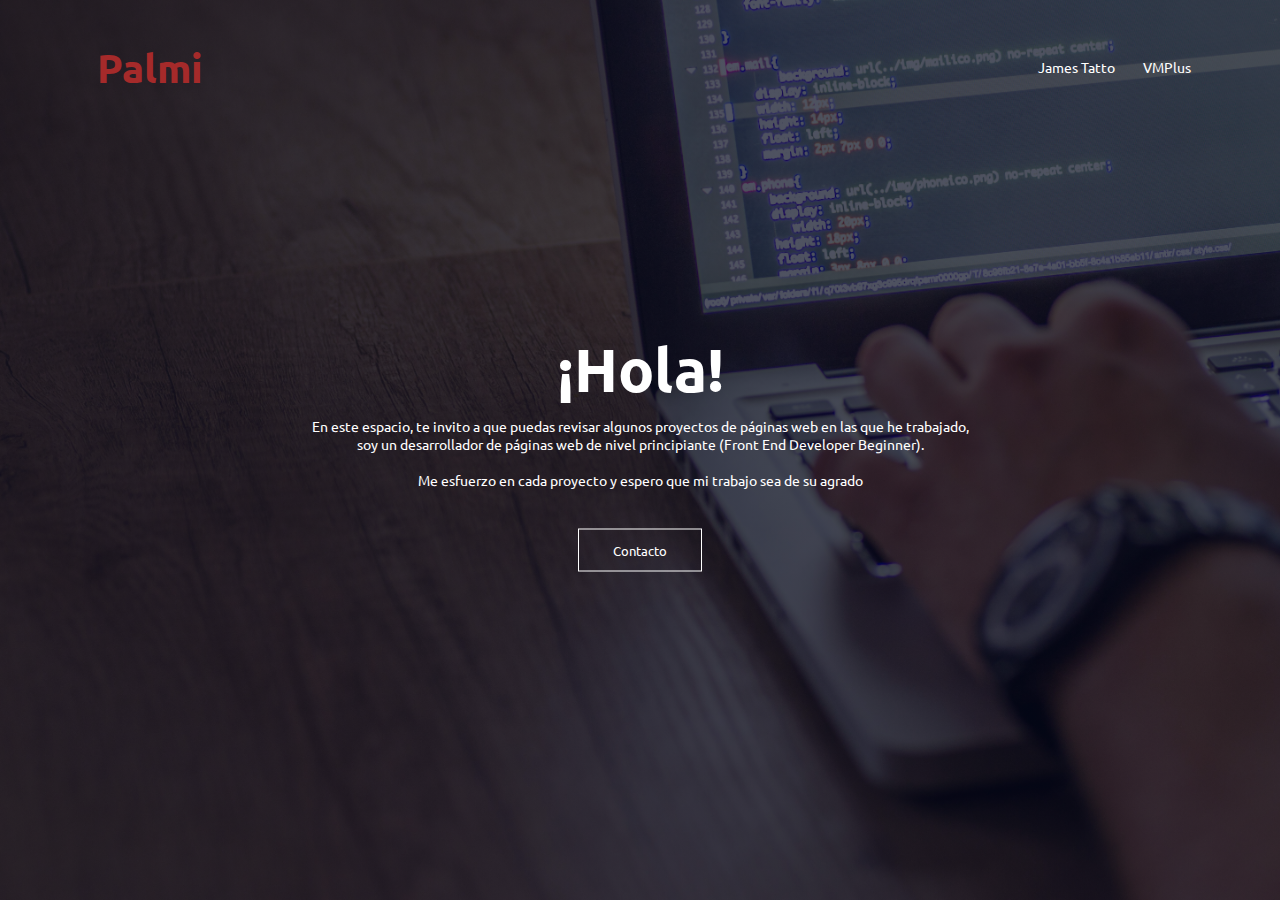
==== index.html @ 4936c3db "Update main" ====
<!DOCTYPE html>
<html lang="es">
<head>
    <meta charset="UTF-8">
    <meta name="viewport" content="width=device-width, initial-scale=1.0">
    <link rel="stylesheet" href="styles.css">
    <link rel="stylesheet" href="https://cdnjs.cloudflare.com/ajax/libs/font-awesome/6.6.0/css/all.min.css">
   
    <link rel="preconnect" href="https://fonts.googleapis.com">
    <link rel="preconnect" href="https://fonts.gstatic.com" crossorigin>
    <link href="https://fonts.googleapis.com/css2?family=Ubuntu:ital,wght@0,300;0,400;0,500;0,700;1,300;1,400;1,500;1,700&display=swap" rel="stylesheet">

    <title>Hola, soy palmi</title>
</head>

<body>

    <section class="portada">
       <nav>
        
        <p class="logo">Palmi</p>

        <div class="nav-links" id="navLinks">

            <i class="fa-solid fa-xmark" onclick="hidemenu()"></i>

            <ul>
                <li><a href="https://wpalmi.github.io/jamestatto" target="blank_">James Tatto</a></li>
                <li><a href="https://wpalmi.github.io/vmplus" target="blank_">VMPlus</a></li>
            </ul>
        </div>

        <i class="fa-solid fa-bars" onclick="showmenu()"></i>

       </nav> 


       <div class="text-box">
        <h1>¡Hola!</h1>
        <p>En este espacio, te invito a que puedas revisar algunos proyectos de páginas web en las que he trabajado,
        <br>soy un desarrollador de páginas web de nivel principiante (Front End Developer Beginner).        
        <br><br>Me esfuerzo en cada proyecto y espero que mi trabajo sea de su agrado</p>
        <a href="#" class="btn">Contacto</a>
       </div>



    </section>


    <script>
        var navLinks = document.getElementById("navLinks");
        function showmenu(){
            navLinks.style.right="0";
        }
        function hidemenu(){
            navLinks.style.right="-200px";
        }
    </script>



</body>
</html>
---- styles.css ----
*{
    margin: 0;
    padding: 0;
    font-family: "Ubuntu", sans-serif;
}

  
.portada{
    min-height: 100vh;
    width: 100%;
    background-image: linear-gradient(rgba(4,9,30,0.7),rgba(4,9,30,0.7)),url(image/pexels-goumbik-574069.jpg);
    background-position: center;
    background-size: cover;
    position: relative;
}

nav{
    display: flex;
    padding: 2% 6%;
    justify-content: space-between;
    align-items: center;
}

nav img{
    width: 150px;
}

.nav-links{
    flex: 1;
    text-align: right;
}

.nav-links ul li{
    list-style: none;
    display: inline-block;
    padding: 8px 12px;
    position: relative;
}

.nav-links ul li a{
    color: white;
    text-decoration: none;
    font-size: 14px;
}

.nav-links ul li::after{
    content: '';
    width: 0%;
    height: 2px;
    background: brown;
    display: block;
    margin: auto;
    transition: 0.5s;
}

.nav-links ul li:hover::after{
    width: 100%;
}

.logo{
    margin: 0;
    padding: 15px 20px;
    font-weight: bold;
    font-size: 40px;
    color: brown;
}

.text-box{
    width: 90%;
    color: white;
    position: absolute;
    top: 50%;
    left: 50%;
    transform: translate(-50%, -50%);
    text-align: center;
}

.text-box h1{
    font-size: 60px;
}

.text-box p{
    margin: 10px 0 40px;
    font-size: 14px;
    color: white;
}

.btn{
    display: inline-block;
    text-decoration: none;
    color: white;
    border: 1px solid white;
    padding: 12px 34px;
    font-size: 13px;
    background: transparent;
    position: relative;
    cursor: pointer;
}

.btn:hover{
    border: 1px solid white;
    background: brown;
    transition: 0.5s;
}

nav .fa-solid {
    display: none;
}

@media(max-width: 700px){
    .text-box h1{
        font-size: 20px;
    }
    .nav-links ul li{
        display: block;
    }
    .nav-links{
        position: absolute;
        background: brown;
        height: 100vh;
        width: 200px;
        top: 0;
        right: -200px;
        text-align: left;
        z-index: 2;
        transition: 1s;
    }
    nav .fa-solid{
        display: block;
        color: white;
        margin: 25px;
        font-size: 22px;
        cursor: pointer;
    }
    .nav-links ul{
        padding: 30px;
    }
}
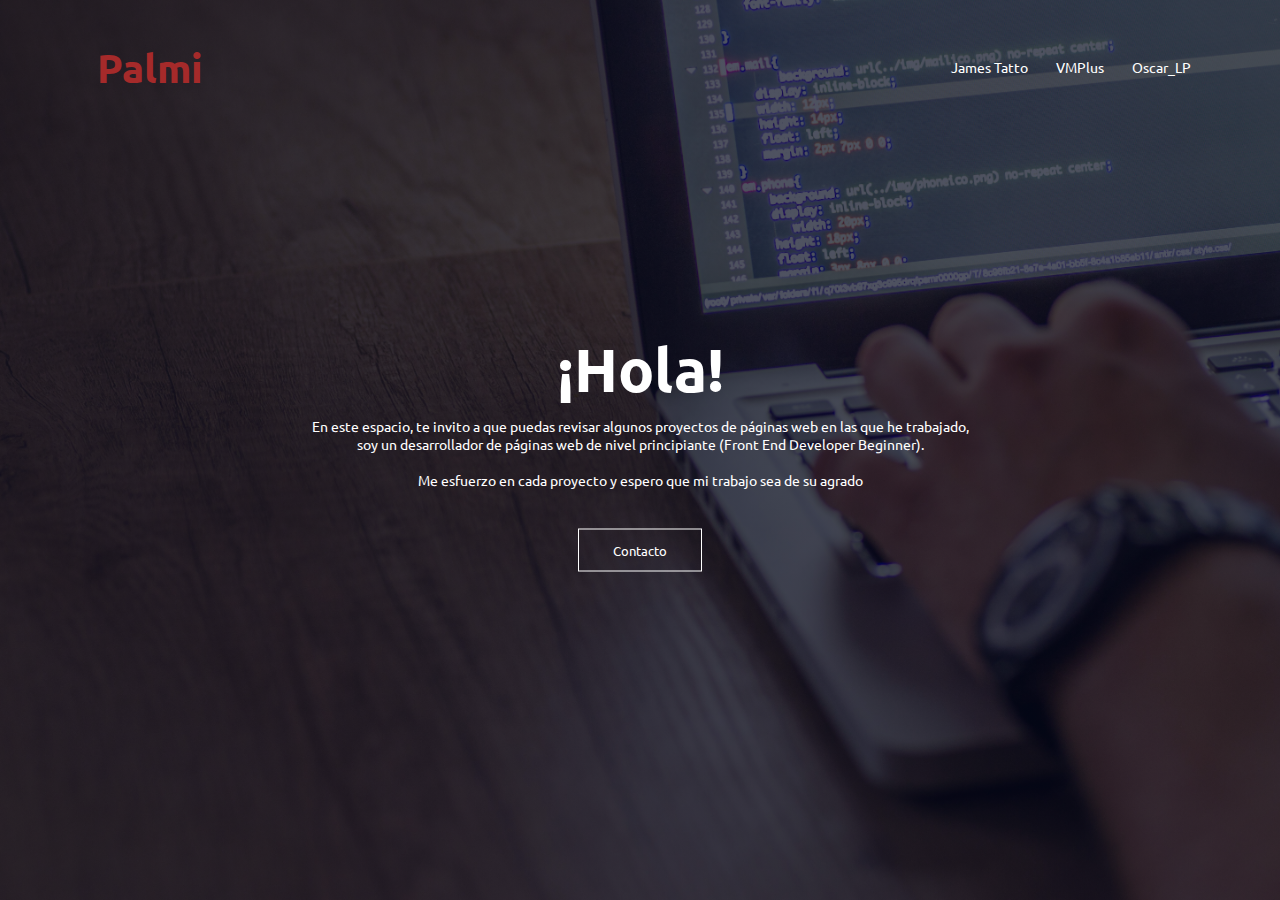
==== commit 2b5c7b2c: "Updates" ====
--- a/index.html
+++ b/index.html
@@ -27,6 +27,7 @@
             <ul>
                 <li><a href="https://wpalmi.github.io/jamestatto" target="blank_">James Tatto</a></li>
                 <li><a href="https://wpalmi.github.io/vmplus" target="blank_">VMPlus</a></li>
+				<li><a href="https://wpalmi.github.io/oscarlyp" target="blank_">Oscar_LP</a></li>
             </ul>
         </div>
 
@@ -40,7 +41,7 @@
         <p>En este espacio, te invito a que puedas revisar algunos proyectos de páginas web en las que he trabajado,
         <br>soy un desarrollador de páginas web de nivel principiante (Front End Developer Beginner).        
         <br><br>Me esfuerzo en cada proyecto y espero que mi trabajo sea de su agrado</p>
-        <a href="#" class="btn">Contacto</a>
+        <a href="https://wa.me/+573229454363" class="btn">Contacto</a>
        </div>
 
 
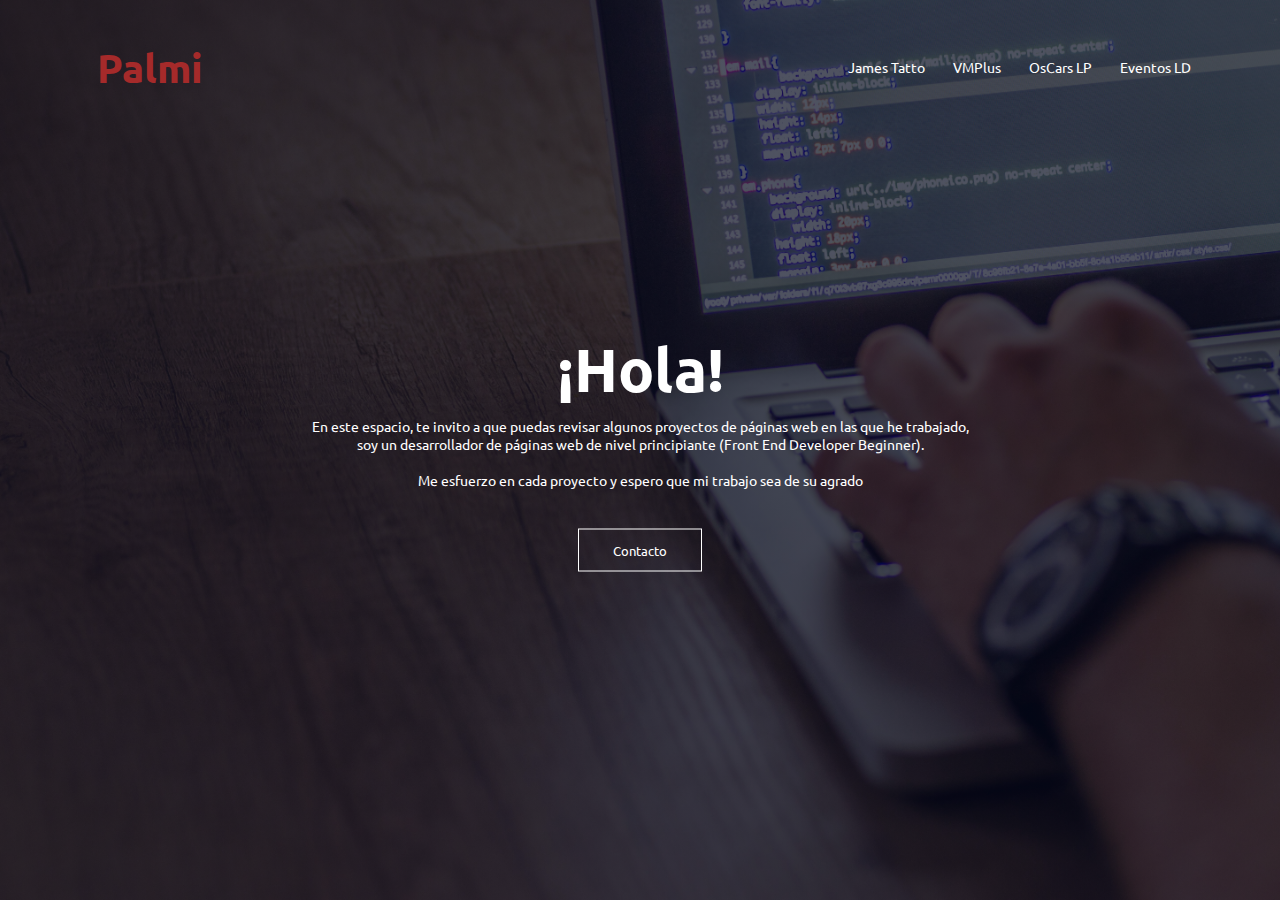
==== commit a2d63e6f: "Updates osCars" ====
--- a/index.html
+++ b/index.html
@@ -27,7 +27,8 @@
             <ul>
                 <li><a href="https://wpalmi.github.io/jamestatto" target="blank_">James Tatto</a></li>
                 <li><a href="https://wpalmi.github.io/vmplus" target="blank_">VMPlus</a></li>
-				<li><a href="https://wpalmi.github.io/oscarlyp" target="blank_">Oscar_LP</a></li>
+				<li><a href="https://wpalmi.github.io/oscars" target="blank_">OsCars LP</a></li>
+				<li><a href="https://wpalmi.github.io/eventosld" target="blank_">Eventos LD</a></li>
             </ul>
         </div>
 
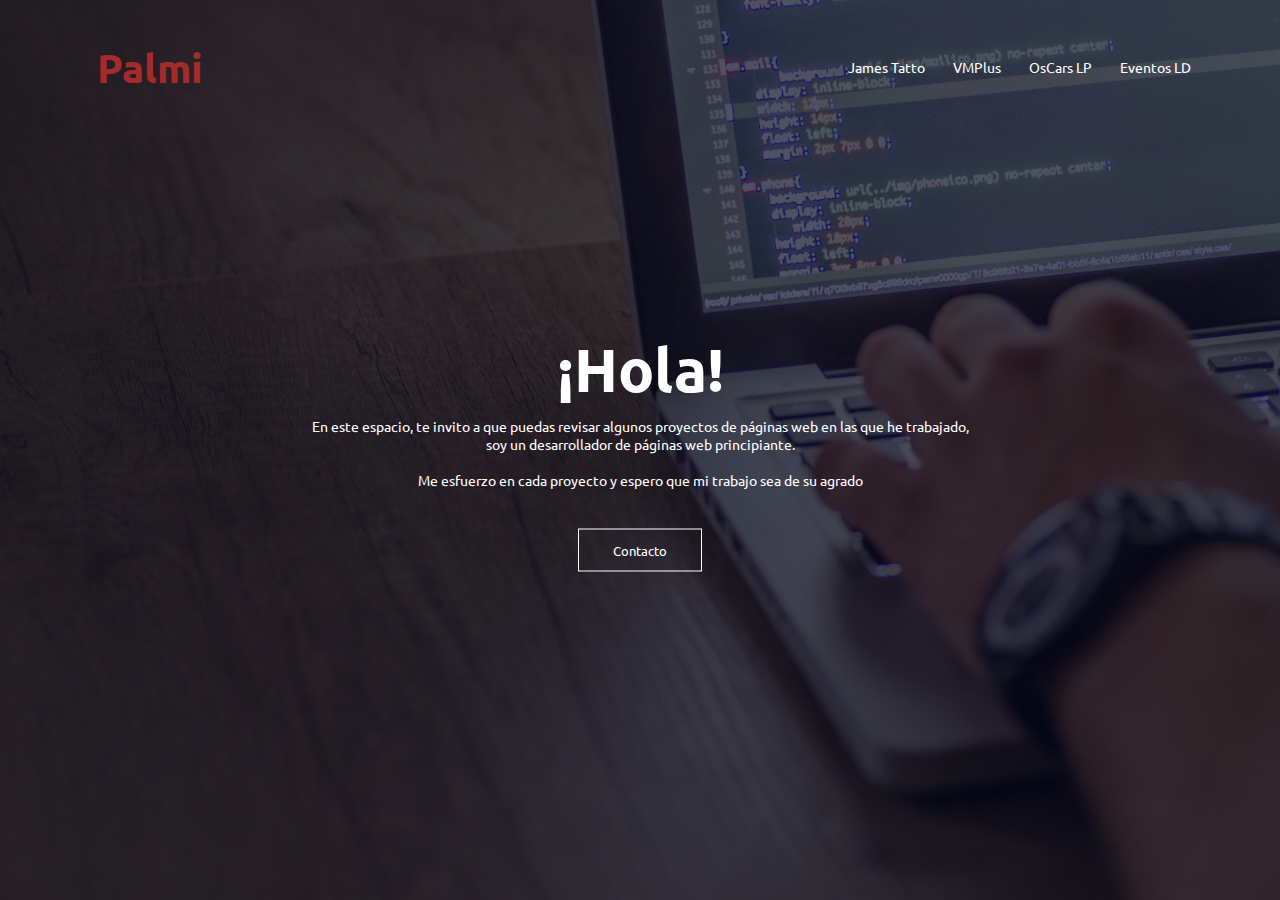
==== commit 47bf7082: "Updates" ====
--- a/index.html
+++ b/index.html
@@ -40,7 +40,7 @@
        <div class="text-box">
         <h1>¡Hola!</h1>
         <p>En este espacio, te invito a que puedas revisar algunos proyectos de páginas web en las que he trabajado,
-        <br>soy un desarrollador de páginas web de nivel principiante (Front End Developer Beginner).        
+        <br>soy un desarrollador de páginas web principiante.        
         <br><br>Me esfuerzo en cada proyecto y espero que mi trabajo sea de su agrado</p>
         <a href="https://wa.me/+573229454363" class="btn">Contacto</a>
        </div>
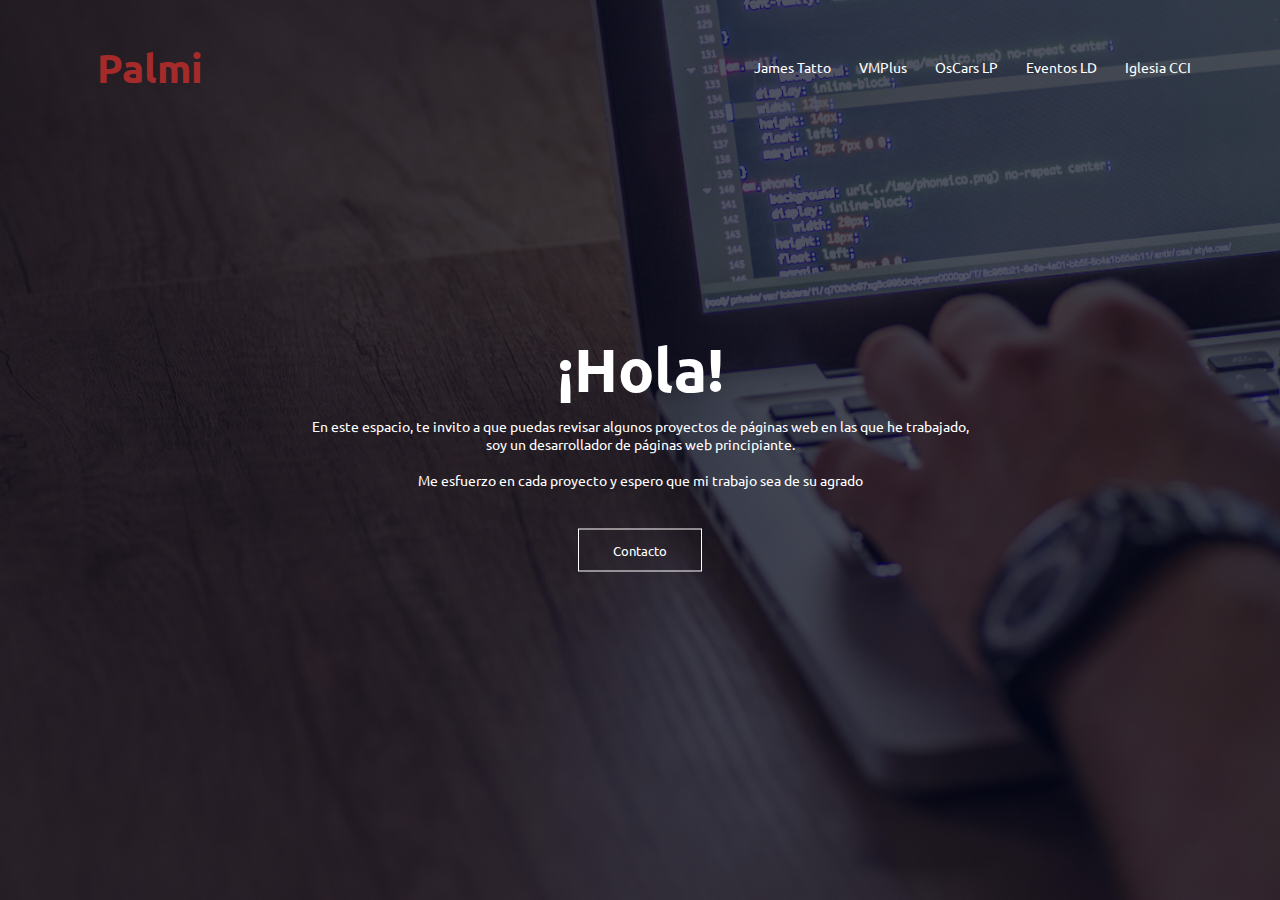
==== commit 736f450c: "Updates" ====
--- a/index.html
+++ b/index.html
@@ -29,6 +29,7 @@
                 <li><a href="https://wpalmi.github.io/vmplus" target="blank_">VMPlus</a></li>
 				<li><a href="https://wpalmi.github.io/oscars" target="blank_">OsCars LP</a></li>
 				<li><a href="https://wpalmi.github.io/eventosld" target="blank_">Eventos LD</a></li>
+				<li><a href="https://wpalmi.github.io/iglesiacci" target="blank_">Iglesia CCI</a></li>
             </ul>
         </div>
 
